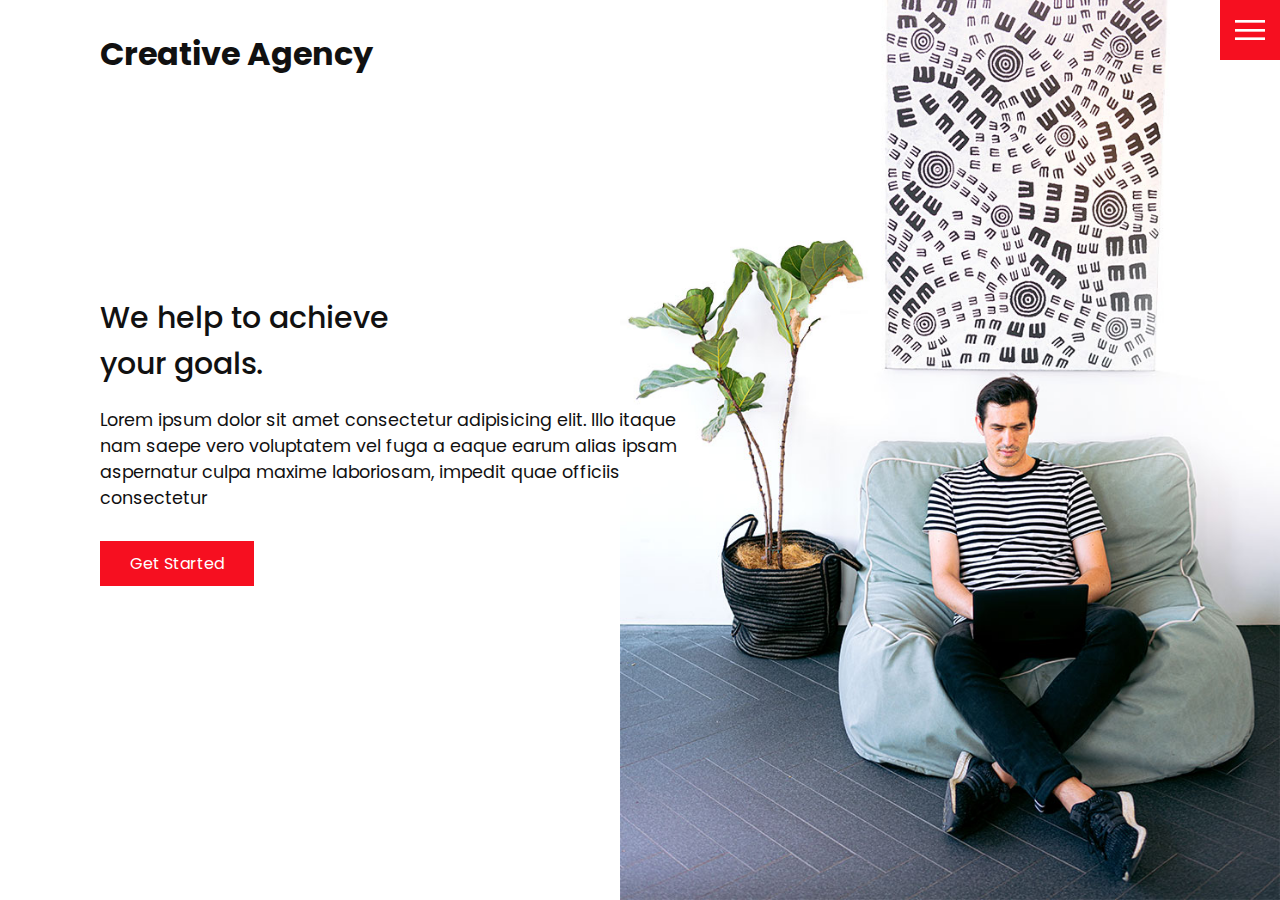
==== index.html @ bf1ac280 "Initialisation" ====
<!DOCTYPE html>
<html lang="en">
  <head>
    <meta charset="UTF-8" />
    <meta http-equiv="X-UA-Compatible" content="IE=edge" />
    <meta name="viewport" content="width=device-width, initial-scale=1.0" />
    <link rel="stylesheet" href="css/style.css" />
    <title>Creative Agency</title>
  </head>
  <body>
    <header>
      <div class="logo">Creative Agency</div>
      <div class="toggle"></div>
      <div class="navigation">
        <ul>
          <li><a href="index.html">Home</a></li>
          <li><a href="services.html">Services</a></li>
          <li><a href="work.html">Work</a></li>
          <li><a href="contact.html">Contact</a></li>
        </ul>
        <div class="social-bar">
          <ul>
            <li>
              <a href="https://facebook.com">
                <img src="images/facebook.png" target="_blank" alt="" />
              </a>
            </li>
            <li>
              <a href="https://twitter.com">
                <img src="images/twitter.png" target="_blank" alt="" />
              </a>
            </li>
            <li>
              <a href="https://instagram.com">
                <img src="images/instagram.png" target="_blank" alt="" />
              </a>
            </li>
          </ul>
          <a href="mailto:you@email.com" class="email-icon">
            <img src="images/email.png" alt="" />
          </a>
        </div>
      </div>
    </header>

    <section class="home">
      <img src="images/home-img.jpg" class="home-img" alt="" />
      <div class="home-content">
        <h1>
          We help to achieve <br />
          your goals.
        </h1>
        <p>
          Lorem ipsum dolor sit amet consectetur adipisicing elit. Illo itaque
          nam saepe vero voluptatem vel fuga a eaque earum alias ipsam
          aspernatur culpa maxime laboriosam, impedit quae officiis consectetur
        </p>
        <a href="contact.html" class="btn">Get Started</a>
      </div>
    </section>

    <script src="js/script.js"></script>
  </body>
</html>
---- css/style.css ----
@import url('https://fonts.googleapis.com/css?family=Poppins:200,300,400,500,600,700,800,900&display=swap');

:root {
  --primary-color: #f60f20;
  --secondary-color: #1b206e;
}

/* BASE STYLES */
* {
  box-sizing: border-box;
  margin: 0;
  padding: 0;
}

html,
body {
  font-family: 'Poppins', sans-serif;
  color: #111;
}

h1 {
  font-size: 30px;
  font-weight: 500;
}

p {
  margin: 20px 0 10px;
  font-size: 1.1rem;
}

section {
  display: flex;
  flex-direction: column;
  height: 100vh;
  align-items: center;
  padding: 100px;
  margin-top: 60px;
}

section.home {
  flex-direction: row;
  margin-top: 0;
}

/* BUTTON */
.btn {
  cursor: pointer;
  display: inline-block;
  background: var(--primary-color);
  color: #fff;
  text-decoration: none;
  padding: 10px 30px;
  margin: 20px 0;
  border: 0;
}

.btn:hover {
  transform: scale(0.98);
}

.logo {
  position: absolute;
  top: 30px;
  left: 100px;
  font-size: 2rem;
  font-weight: 700;
  z-index: 20;
}

/* TOGGLE */
.toggle {
  position: fixed;
  top: 0;
  right: 0;
  width: 60px;
  height: 60px;
  background: var(--primary-color) url(../images/menu.png);
  background-size: 30px;
  background-position: center;
  background-repeat: no-repeat;
  z-index: 20;
  cursor: pointer;
}

.toggle.active {
  background: var(--primary-color) url(../images/close.png);
  background-size: 25px;
  background-position: center;
  background-repeat: no-repeat;
}

/* NAVIGATION */
.navigation {
  position: fixed;
  top: 0;
  left: 100%;
  width: 100%;
  height: 100%;
  background-color: #fff;
  z-index: 15;
  display: flex;
  justify-content: center;
  align-items: center;
}

.navigation.active {
  left: 0;
}

.navigation ul {
  position: relative;
}

.navigation ul li {
  position: relative;
  list-style: none;
  text-align: center;
}

.navigation ul li a {
  font-size: 2.2rem;
  color: #111;
  text-decoration: none;
  font-weight: 300;
}

.navigation ul li a:hover {
  color: var(--primary-color);
}

.navigation .social-bar {
  position: absolute;
  top: 0;
  left: 0;
  width: 60px;
  height: 100%;
  display: flex;
  justify-content: center;
  align-items: center;
}

.navigation .social-bar a {
  display: inline-block;
  transform: scale(0.5);
}

.navigation .email-icon {
  position: absolute;
  bottom: 20px;
  transform: scale(0.5);
}

/* HOMEPAGE */
.home-content {
  position: relative;
  z-index: 10;
  max-width: 600px;
}

.home-img {
  position: absolute;
  bottom: 0;
  right: 0;
  height: 110%;
}

/* SERVICES PAGE */
.services {
  margin-top: 40px;
  display: grid;
  grid-template-columns: repeat(3, 1fr);
  gap: 40px;
  text-align: center;
}

.services .service {
  padding: 30px;
}

.services .service:hover {
  box-shadow: 0 10px 30px rgba(0, 0, 0, 0.1);
}

.services .service h2 {
  font-size: 24px;
  font-weight: 500;
  margin-top: 20px;
  color: var(--secondary-color);
}

.services .service .icon img {
  max-width: 100px;
}

/* WORK PAGE */
.portfolio {
  display: flex;
  flex-wrap: wrap;
  justify-content: center;
  margin-top: 20px;
}

.portfolio .item {
  position: relative;
  width: 300px;
  height: 300px;
  margin: 5px;
}

.portfolio .item img {
  width: 100%;
  height: 100%;
}

.portfolio .item .action {
  position: absolute;
  top: 0;
  left: 0;
  width: 100%;
  height: 100%;
  background: rgba(0, 0, 0, 0.8);
  display: flex;
  justify-content: center;
  align-items: center;
  opacity: 0;
  transition: 0.5s;
}

.portfolio .item:hover .action {
  opacity: 1;
}

.portfolio .item .action a {
  display: inline-block;
  color: #fff;
  text-decoration: none;
  border: 1px solid #fff;
  padding: 5px 15px;
}

/* CONTACT */
.contact {
  position: relative;
  width: 100%;
  margin-top: 50px;
  display: flex;
  justify-content: space-between;
  align-items: flex-start;
}

.contact-form {
  position: relative;
  background: #f9f9f9;
  width: calc(100% - 400px);
  padding: 60px 40px 20px;
}

.contact-form form {
  width: 100%;
}

.contact-form .row {
  width: 100%;
  display: flex;
}

.contact-form .input50 {
  width: 50%;
  margin: 0 10px;
}

.contact-form .input100 {
  width: 100%;
  margin: 0 10px;
}

.contact-form .row input,
.contact-form .row textarea {
  position: relative;
  border: 1px solid rgba(0, 0, 0, 0.2);
  color: #111;
  background: transparent;
  width: 100%;
  padding: 10px;
  outline: none;
  font-size: 16px;
  font-weight: 300;
  margin: 10px 0;
  resize: none;
}

.contact-form .row textarea {
  height: 150px;
}

.contact-form .row input[type='submit'] {
  background-color: var(--secondary-color);
  color: #fff;
  margin: 0;
  text-transform: uppercase;
  letter-spacing: 2px;
  font-weight: 300;
  border: 0;
  cursor: pointer;
}

.contact-info {
  width: 350px;
  background: #f9f9f9;
  padding: 60px 40px 20px;
}

.contact-info .info-box {
  display: flex;
  align-items: flex-start;
  margin-bottom: 40px;
}

.contact-info .info-box .contact-icon {
  width: 20px;
  margin-right: 40px;
}

.contact-info .info-box .details h4 {
  color: var(--secondary-color);
}

.contact-info .info-box .details p,
.contact-info .info-box .details a {
  color: #111;
}

@media (max-width: 1068px) {
  .home-img {
    display: none;
  }

  .logo {
    top: 10px;
    left: 40px;
    font-size: 1.5rem;
  }

  section {
    padding: 100px 40px;
  }

  .navigation ul li a {
    font-size: 2rem;
  }

  .services {
    grid-template-columns: repeat(2, 1fr);
  }

  .contact {
    flex-direction: column;
  }

  .contact-form {
    width: 100%;
    padding: 30px 30px 20px;
  }

  .contact-form .row {
    flex-direction: column;
  }

  .contact-form .input50,
  .contact-form .input100 {
    width: 100%;
    margin: 0;
  }

  .contact-info {
    width: 100%;
    margin-top: 20px;
    padding: 30px 30px 20px;
  }
}

@media (max-width: 768px) {
  .services {
    grid-template-columns: 1fr;
  }

  .services .service {
    box-shadow: 0 10px 30px rgba(0, 0, 0, 0.1);
  }
}
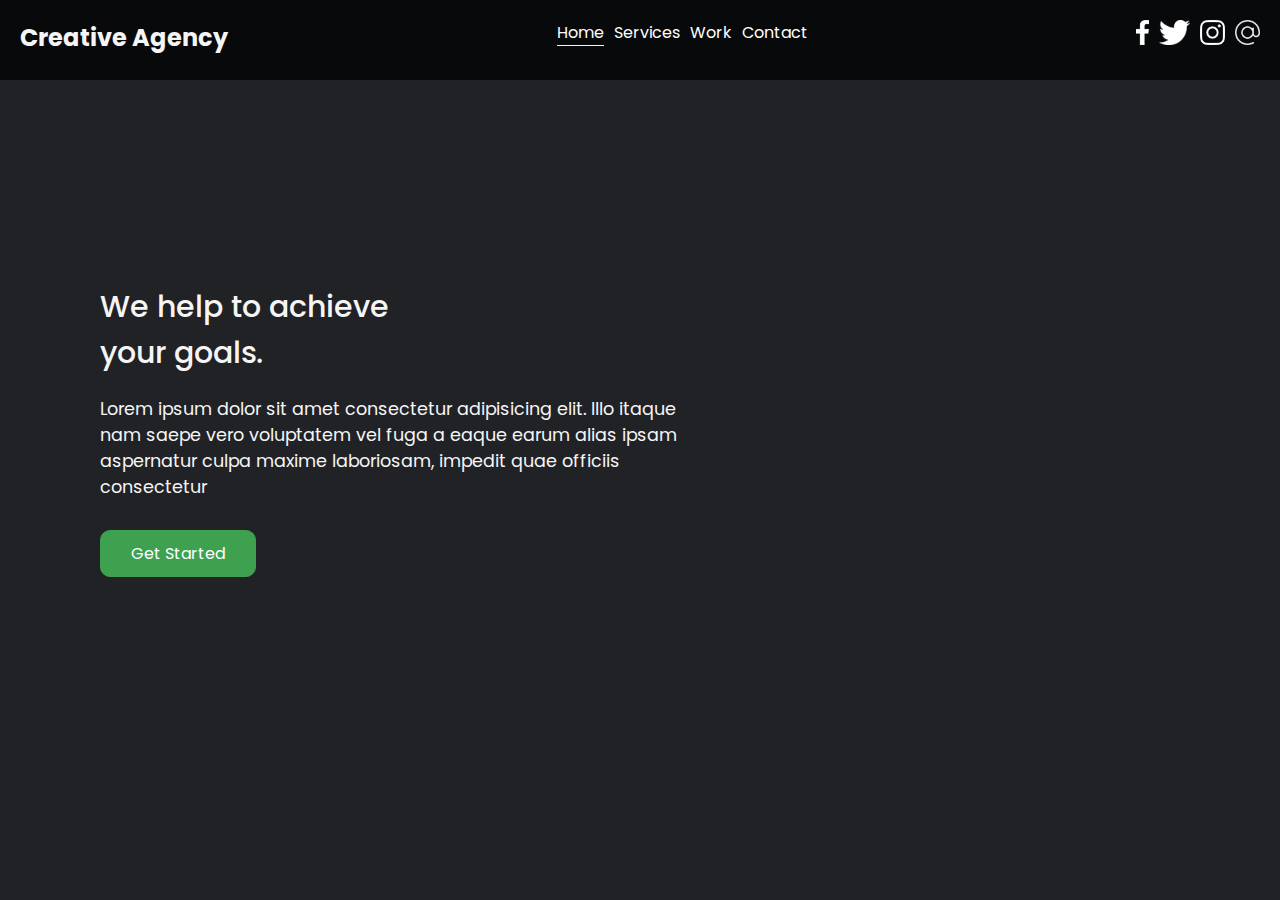
==== commit 06a21e80: "modify the main page of website" ====
--- a/index.html
+++ b/index.html
@@ -8,43 +8,38 @@
     <title>Creative Agency</title>
   </head>
   <body>
-    <header>
-      <div class="logo">Creative Agency</div>
-      <div class="toggle"></div>
-      <div class="navigation">
+    <div class="navbar">
+      <div class="logo"><a href="index.html">Creative Agency</a></div>
+      <div>
+          <ul>
+            <li><div class="select"><a href="index.html">Home</a></div></li>
+            <li><div><a href="services.html">Services</a></div></li>
+            <li><div><a href="work.html">Work</a></div></li>
+            <li><div><a href="contact.html">Contact</a></div></li>
+          </ul>         
+      </div>
+      <div>
         <ul>
-          <li><a href="index.html">Home</a></li>
-          <li><a href="services.html">Services</a></li>
-          <li><a href="work.html">Work</a></li>
-          <li><a href="contact.html">Contact</a></li>
+          <li>
+            <a href="https://facebook.com" style="filter: invert(1);">
+              <img src="images/facebook.png" target="_blank" alt="" />
+            </a>
+          </li>
+          <li><a href="https://twitter.com" style="filter: invert(1);">
+            <img src="images/twitter.png" target="_blank" alt="" />
+          </a></li>
+          <li><a href="https://instagram.com" style="filter: invert(1);">
+            <img src="images/instagram.png" target="_blank" alt="" />
+          </a></li>
+          <li><a href="mailto:you@email.com" class="email-icon" style="filter: invert(1);">
+            <img src="images/email.png" alt="" />
+          </a></li>
         </ul>
-        <div class="social-bar">
-          <ul>
-            <li>
-              <a href="https://facebook.com">
-                <img src="images/facebook.png" target="_blank" alt="" />
-              </a>
-            </li>
-            <li>
-              <a href="https://twitter.com">
-                <img src="images/twitter.png" target="_blank" alt="" />
-              </a>
-            </li>
-            <li>
-              <a href="https://instagram.com">
-                <img src="images/instagram.png" target="_blank" alt="" />
-              </a>
-            </li>
-          </ul>
-          <a href="mailto:you@email.com" class="email-icon">
-            <img src="images/email.png" alt="" />
-          </a>
-        </div>
       </div>
-    </header>
+    </div>
 
     <section class="home">
-      <img src="images/home-img.jpg" class="home-img" alt="" />
+      <!-- <img src="images/home-img.jpg" class="home-img" alt="" /> -->
       <div class="home-content">
         <h1>
           We help to achieve <br />
--- a/css/style.css
+++ b/css/style.css
@@ -1,7 +1,7 @@
 @import url('https://fonts.googleapis.com/css?family=Poppins:200,300,400,500,600,700,800,900&display=swap');
 
 :root {
-  --primary-color: #f60f20;
+  --primary-color: #3da14f;
   --secondary-color: #1b206e;
 }
 
@@ -15,7 +15,44 @@
 html,
 body {
   font-family: 'Poppins', sans-serif;
-  color: #111;
+  color: whitesmoke;
+  background-color: rgb(33, 34, 38);
+  background-image: url("mainpage.png");
+  background-size: cover;
+}
+
+.navbar{
+  height: 80px;
+  display: flex;
+  justify-content: space-between;
+  padding: 20px;
+}
+
+.select {
+  border-bottom: 1px solid whitesmoke;
+}
+
+ul li {
+  list-style-type: none;
+}
+
+ul li a {
+  text-decoration: none;
+  color: white;
+}
+
+ul .options{
+  display: flex;
+  gap: 10px;
+}
+
+ul {
+  display: flex;
+  gap: 10px;
+}
+
+.navbar div ul li a img{
+  height: 25px;
 }
 
 h1 {
@@ -26,6 +63,10 @@
 p {
   margin: 20px 0 10px;
   font-size: 1.1rem;
+}
+
+.navbar {
+  background-color: rgba(0, 0, 0, 0.734);
 }
 
 section {
@@ -40,6 +81,7 @@
 section.home {
   flex-direction: row;
   margin-top: 0;
+  height: 80vh;
 }
 
 /* BUTTON */
@@ -51,18 +93,21 @@
   text-decoration: none;
   padding: 10px 30px;
   margin: 20px 0;
-  border: 0;
+  border: 1px solid var(--primary-color);
+  border-radius: 10px;
 }
 
 .btn:hover {
-  transform: scale(0.98);
+  background-color: rgba(7, 6, 6, 0.333);
+  color: white;
+  border: 1px solid whitesmoke;
 }
 
 .logo {
-  position: absolute;
+  /* position: absolute;
   top: 30px;
-  left: 100px;
-  font-size: 2rem;
+  left: 40px; */
+  font-size: 1.5rem;
   font-weight: 700;
   z-index: 20;
 }
@@ -388,3 +433,11 @@
     box-shadow: 0 10px 30px rgba(0, 0, 0, 0.1);
   }
 }
+
+.logo a {
+  text-decoration: none;
+  color: inherit;
+  font-family: inherit;
+  font-size: inherit;
+  font-weight: inherit;
+}